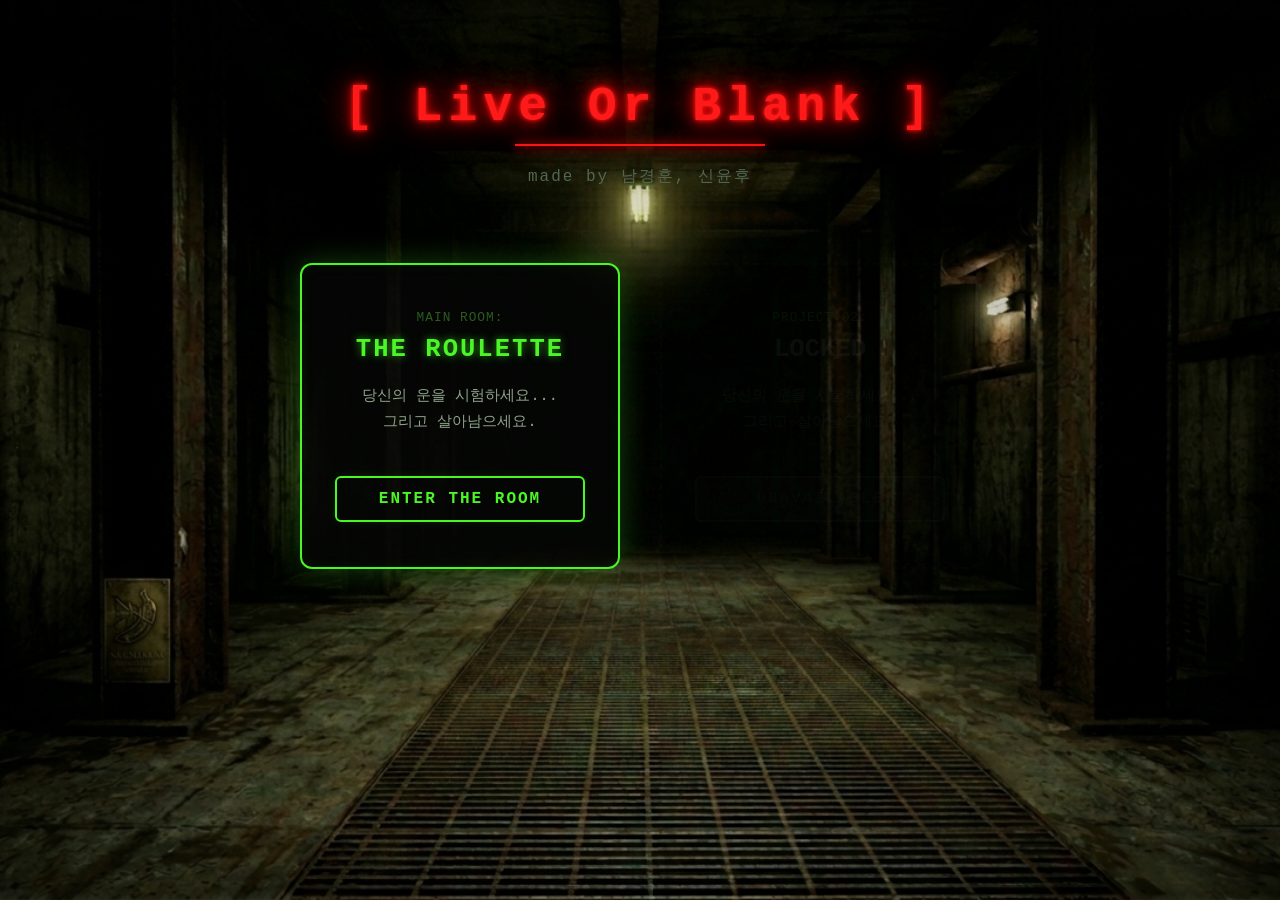
==== index.html @ 81655b96 "Add files via upload" ====
<!DOCTYPE html>
<html lang="ko">
<head>
    <meta charset="UTF-8">
    <meta name="viewport" content="width=device-width, initial-scale=1.0">
    <title>[ Live or Blank ]</title>
    <link rel="stylesheet" href="style.css">
</head>
<body>
    <header>
        <h1 class="neon-red">[ Live Or Blank ]</h1>
        <div class="neon-line"></div>
        <p class="author">made by 남경훈, 신윤후</p>
    </header>

    <section id="projects">
        <div class="project-card active">
            <span class="card-meta">MAIN ROOM:</span>
            <h3>THE ROULETTE</h3>
            <p>당신의 운을 시험하세요...<br>그리고 살아남으세요.</p>
            <a href="teamBuck/index.html" class="enter-btn">ENTER THE ROOM</a>
        </div>

        <div class="project-card disabled">
            <span class="card-meta">PROJECT 02:</span>
            <h3>LOCKED</h3>
            <p>당신의 운을 시험하세요...<br>그리고 살아남으세요.</p>
            <a href="#" class="enter-btn">UNAVAILABLE</a>
        </div>
    </section>
    
    <audio id="bgm" loop>
        <source src="teamBuck/assets/main_bgm.mp3" type="audio/mpeg">
    </audio>

    <script>
    function playBGM() {
        const bgm = document.getElementById('bgm');
        if (bgm.paused) {
            bgm.volume = 0.4;
            bgm.play().catch(error => {
                // 자동재생 차단 시, 첫 클릭으로 재생 시도
                console.warn("자동재생 차단됨. 클릭 시 재생됩니다.");
                window.addEventListener('click', () => {
                    bgm.play();
                }, { once: true });
            });
        }
    }

    document.addEventListener('DOMContentLoaded', playBGM);
</script>
</body>
</html>
---- style.css ----
/* ==========================================
   전체 배경: 완벽한 암흑의 지하 도박장
   ========================================== */
body {
    /* 배경 이미지 위에 묵직한 어둠 마스크를 씌워 네온과 글씨가 선명하게 보이도록 조절 */
    background-image: 
        radial-gradient(circle at center, rgba(0, 0, 0, 0) 0%, rgba(0, 0, 0, 0.4) 100%),
        url('teamBuck/assets/background_room.png');

    /* 배경 이미지 스타일 (화면에 고정 및 꽉 차게) */
    background-size: cover;
    background-position: center center;
    background-repeat: no-repeat;
    background-attachment: fixed; 

    color: #4af626;
    font-family: 'Courier New', monospace;
    margin: 0;
    padding: 80px 20px;
    display: flex;
    flex-direction: column;
    align-items: center;
    min-height: 100vh;
    box-sizing: border-box;
    position: relative;
}

/* 📺 CRT 모니터 스캔라인 오버레이 효과 */

header {
    text-align: center;
    margin-bottom: 60px;
}

/* 고장난 레드 네온사인 제목 */
h1.neon-red {
    color: #ff1a1a; 
    font-size: 3rem;
    letter-spacing: 6px;
    text-shadow: 0 0 4px #ff1a1a, 0 0 12px #ff0000, 0 0 30px #ff0000, 0 0 50px #550000;
    margin: 0 0 10px 0;
    animation: neonFlicker 3s infinite;
}

/* 제목 밑에 지지직거리는 붉은 레이저 라인 */
.neon-line {
    width: 250px;
    height: 2px;
    background-color: #ff1a1a;
    margin: 0 auto 20px auto;
    box-shadow: 0 0 8px #ff0000, 0 0 20px #ff0000;
    animation: neonFlicker 3s infinite;
}

header p.author {
    color: #556652; /* 음산한 분위기를 깨지 않는 묵직한 다운톤 녹색 */
    font-size: 1rem;
    letter-spacing: 2px;
}

/* 프로젝트 카드를 가로로 배치하는 컨테이너 */
#projects {
    max-width: 900px;
    width: 100%;
    display: flex;
    flex-direction: row; /* 좌우 2분할 배치 */
    gap: 40px;
    justify-content: center;
}

/* 🟢 게임 선택 카드 공통 */
.project-card {
    background-color: rgba(5, 7, 5, 0.85); /* 배경 지실이 살짝 비치는 반투명 다크 */
    border-radius: 12px;
    padding: 45px 35px;
    width: 320px;
    display: flex;
    flex-direction: column;
    align-items: center;
    text-align: center;
    box-sizing: border-box;
    transition: all 0.4s cubic-bezier(0.25, 0.8, 0.25, 1);
}

.card-meta {
    font-size: 0.8rem;
    color: #2b5c1e;
    letter-spacing: 1px;
    margin-bottom: 10px;
}

/* 1번 카드: 활성화 상태 (독보적인 녹색 광원 효과) */
.project-card.active {
    border: 2px solid #4af626;
    box-shadow: 0 0 30px rgba(74, 246, 38, 0.25), inset 0 0 15px rgba(74, 246, 38, 0.05);
}

.project-card.active h3 {
    color: #4af626;
    font-size: 1.6rem;
    letter-spacing: 2px;
    margin: 0 0 20px 0;
    text-shadow: 0 0 8px rgba(74, 246, 38, 0.6);
}

.project-card.active p {
    color: #8fa38b;
    font-size: 0.95rem;
    line-height: 1.7;
    margin: 0 0 40px 0;
}

/* 활성화 버튼 스타일 */
.project-card.active .enter-btn {
    display: block;
    width: 100%;
    background-color: transparent;
    color: #4af626;
    border: 2px solid #4af626;
    padding: 12px 0;
    border-radius: 6px;
    text-decoration: none;
    font-weight: bold;
    font-size: 1rem;
    letter-spacing: 2px;
    box-shadow: 0 0 10px rgba(74, 246, 38, 0.1);
    transition: all 0.2s ease-in-out;
}

/* 버튼 마우스 호버 시 완전 발광 */
.project-card.active .enter-btn:hover {
    background-color: #4af626;
    color: #000000; /* 글자는 완전한 블랙으로 대비 */
    box-shadow: 0 0 25px #4af626;
    cursor: pointer;
}

/* 🔴 2번 카드: 비활성화 상태 (형체만 흐릿하게 죽여놓은 톤) */
.project-card.disabled {
    border: 2px dashed #141a14;
    background-color: rgba(2, 3, 2, 0.6);
    opacity: 0.15; /* 존재감을 완전히 낮춤 */
    cursor: not-allowed;
}

.project-card.disabled h3 {
    color: #444;
    font-size: 1.6rem;
    margin: 0 0 20px 0;
}

.project-card.disabled p {
    color: #333;
    font-size: 0.95rem;
    line-height: 1.7;
    margin: 0 0 40px 0;
}

.project-card.disabled .enter-btn {
    display: block;
    width: 100%;
    background-color: #0a0c0a;
    color: #222;
    border: 2px solid #1c221c;
    padding: 12px 0;
    border-radius: 6px;
    text-decoration: none;
    font-weight: bold;
    font-size: 1rem;
    letter-spacing: 2px;
    pointer-events: none; /* 클릭 원천 차단 */
}

/* ⚡ 레드 네온사인 지지직 깜빡임 키프레임 */
@keyframes neonFlicker {
    0%, 18%, 22%, 25%, 53%, 57%, 100% {
        color: #ff1a1a;
        text-shadow: 0 0 4px #ff1a1a, 0 0 12px #ff0000, 0 0 30px #ff0000;
        opacity: 1;
    }
    20%, 24%, 55% {
        color: #220000;       
        text-shadow: none;    
        opacity: 0.25; 
    }
}

/* 📱 모바일 반응형 대응 (화면이 좁아지면 카드 세로 정렬) */
@media (max-width: 768px) {
    #projects {
        flex-direction: column;
        align-items: center;
    }
}
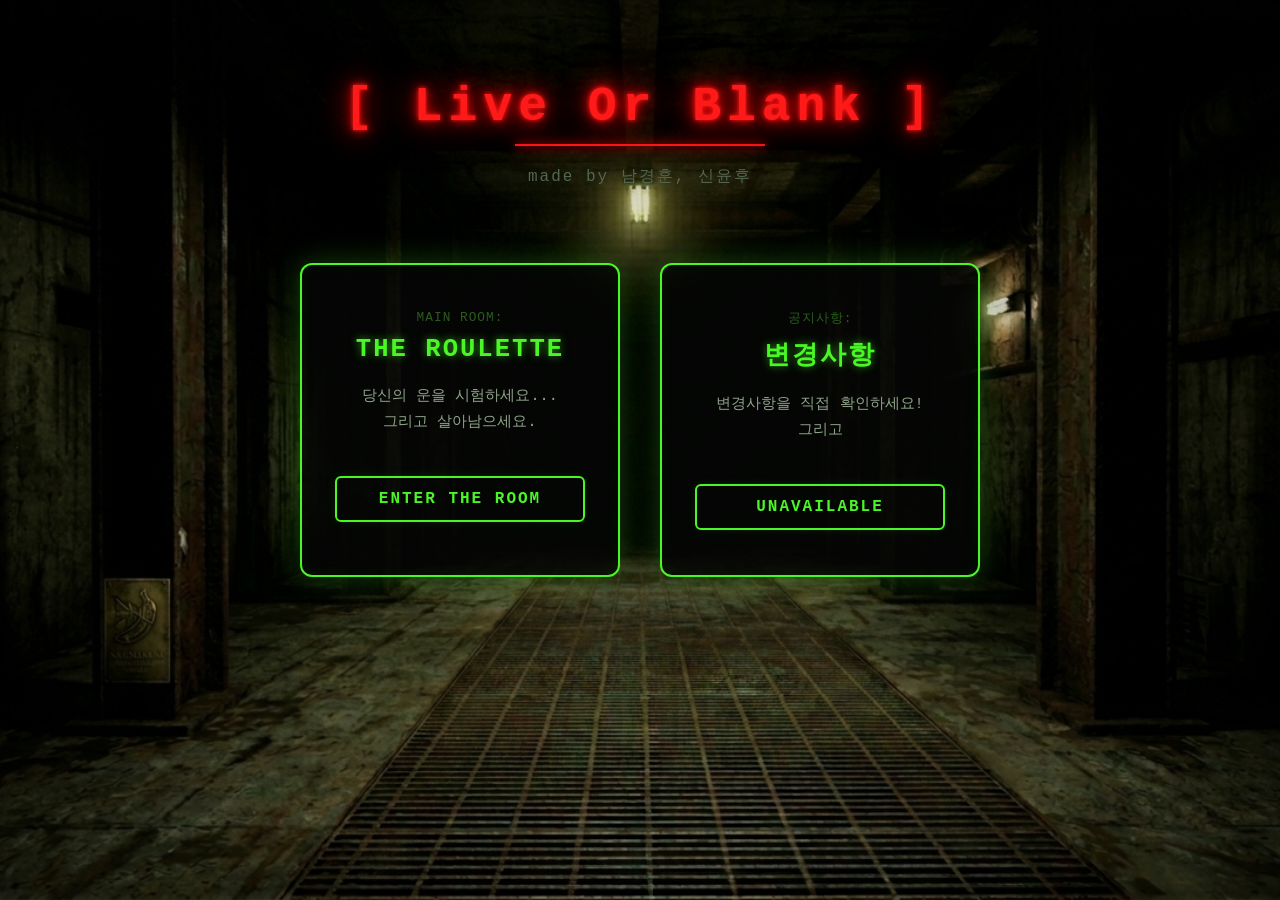
==== commit ac3ad75c: "Update index.html" ====
--- a/index.html
+++ b/index.html
@@ -21,10 +21,10 @@
             <a href="teamBuck/index.html" class="enter-btn">ENTER THE ROOM</a>
         </div>
 
-        <div class="project-card disabled">
-            <span class="card-meta">PROJECT 02:</span>
-            <h3>LOCKED</h3>
-            <p>당신의 운을 시험하세요...<br>그리고 살아남으세요.</p>
+        <div class="project-card active">
+            <span class="card-meta">공지사항:</span>
+            <h3>변경사항</h3>
+            <p>변경사항을 직접 확인하세요!<br>그리고 </p>
             <a href="#" class="enter-btn">UNAVAILABLE</a>
         </div>
     </section>
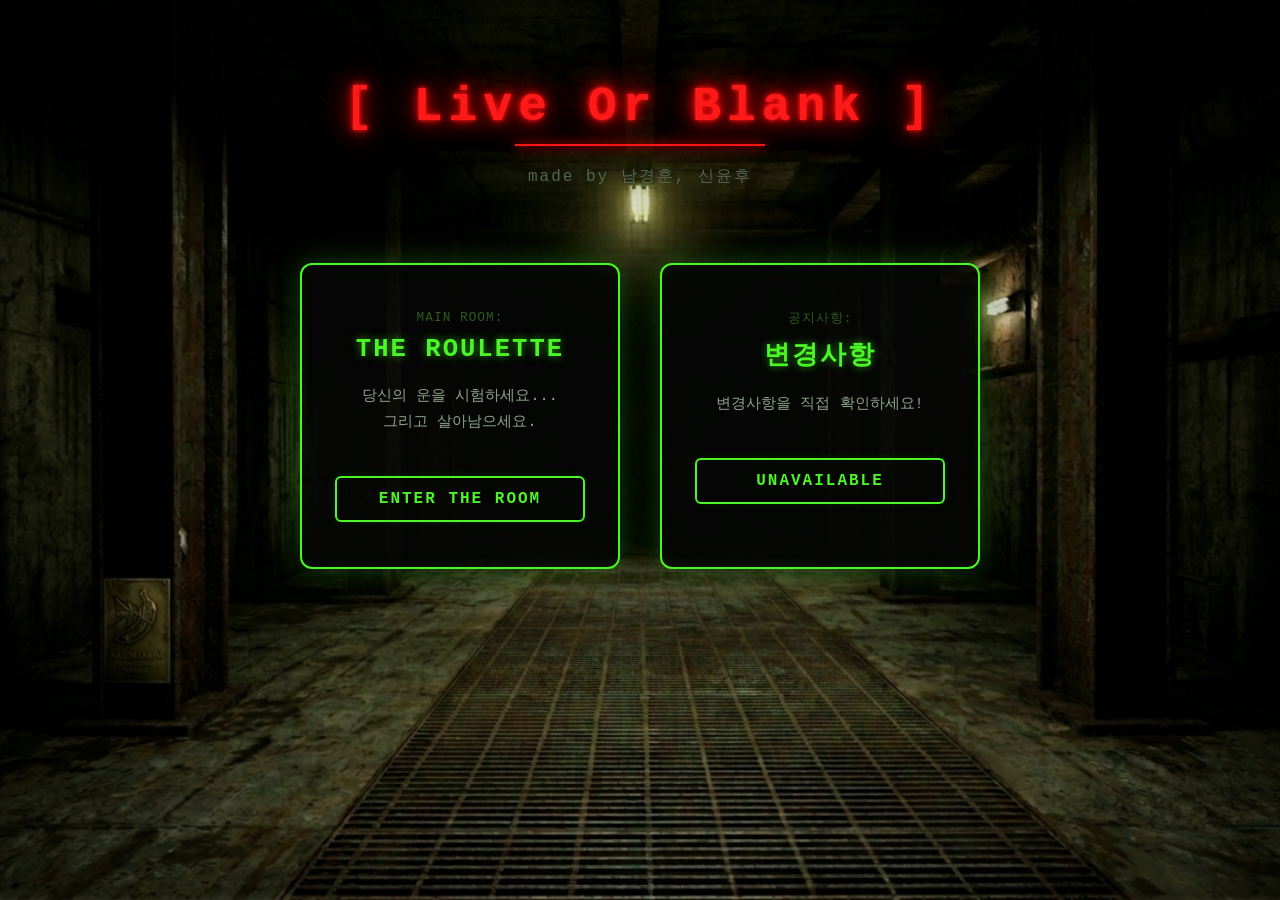
==== commit 891994bb: "Update index.html" ====
--- a/index.html
+++ b/index.html
@@ -24,7 +24,7 @@
         <div class="project-card active">
             <span class="card-meta">공지사항:</span>
             <h3>변경사항</h3>
-            <p>변경사항을 직접 확인하세요!<br>그리고 </p>
+            <p>변경사항을 직접 확인하세요!<br></p>
             <a href="#" class="enter-btn">UNAVAILABLE</a>
         </div>
     </section>
